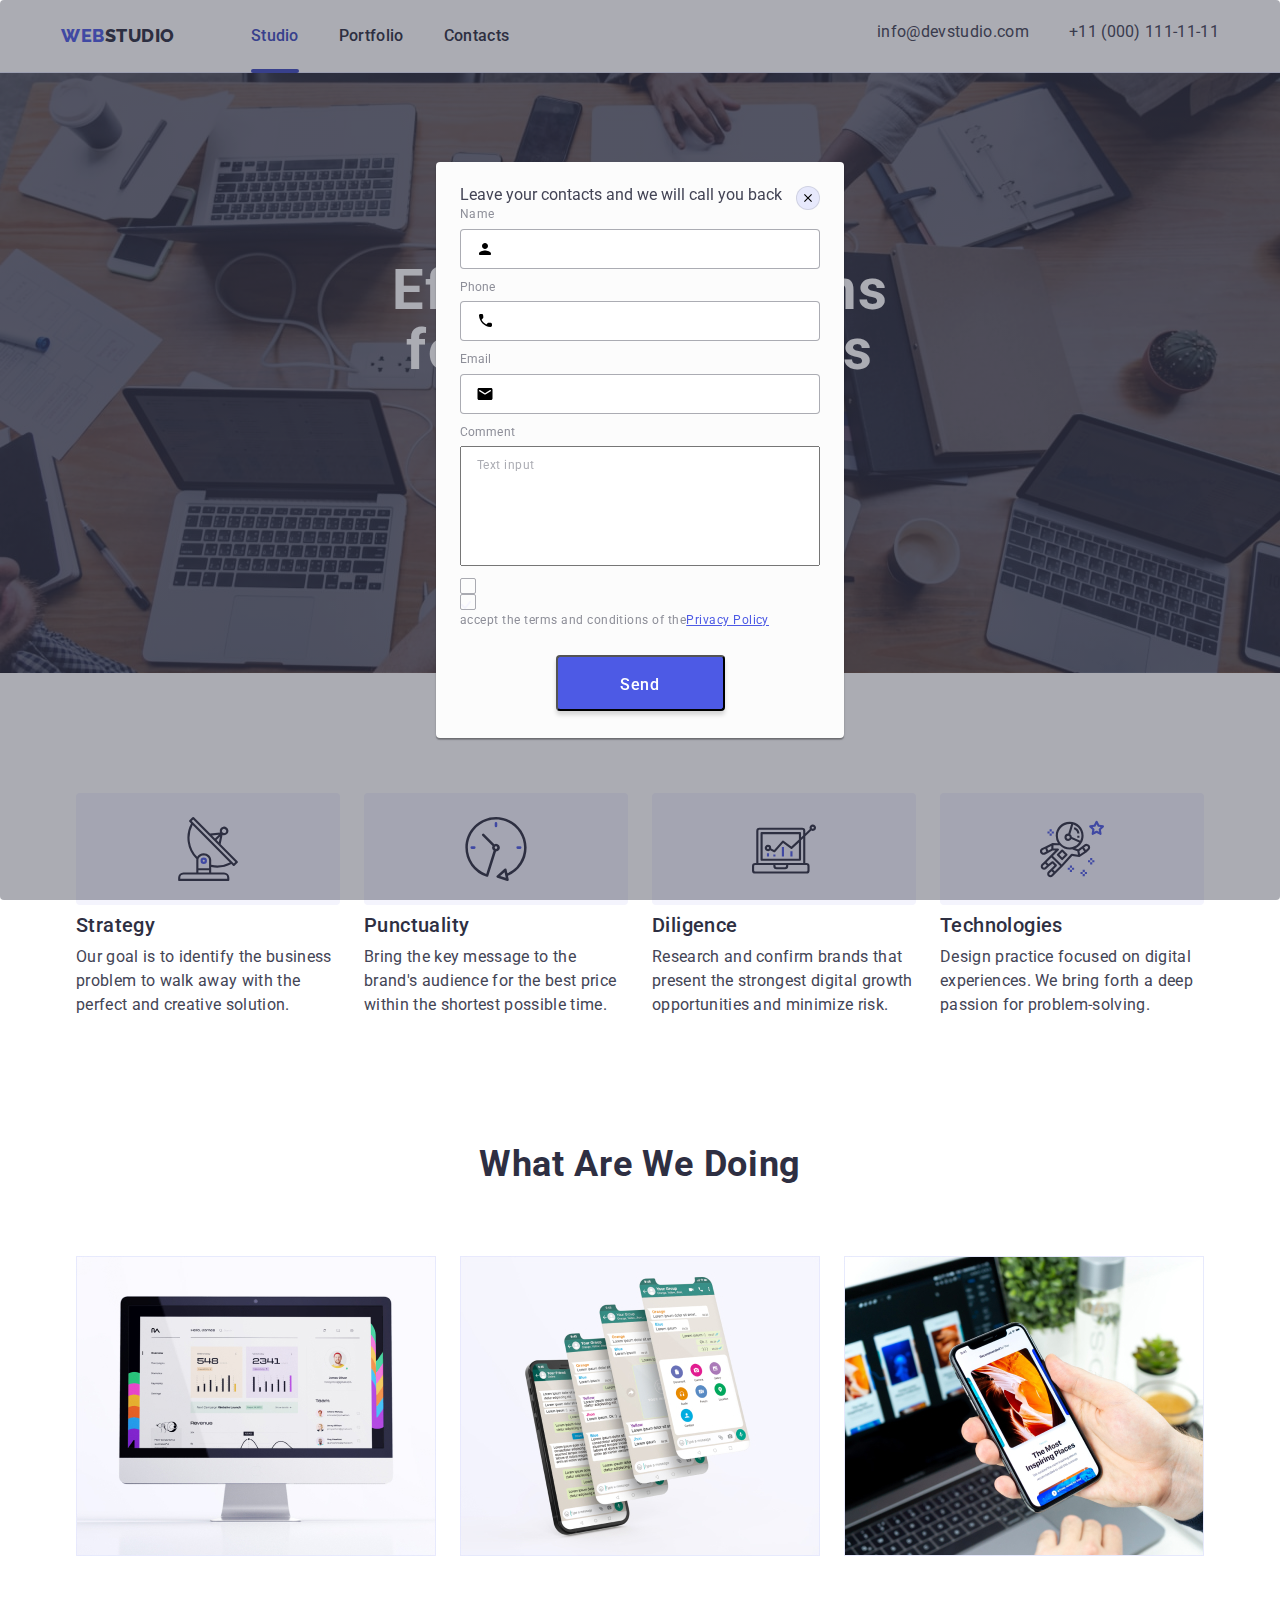
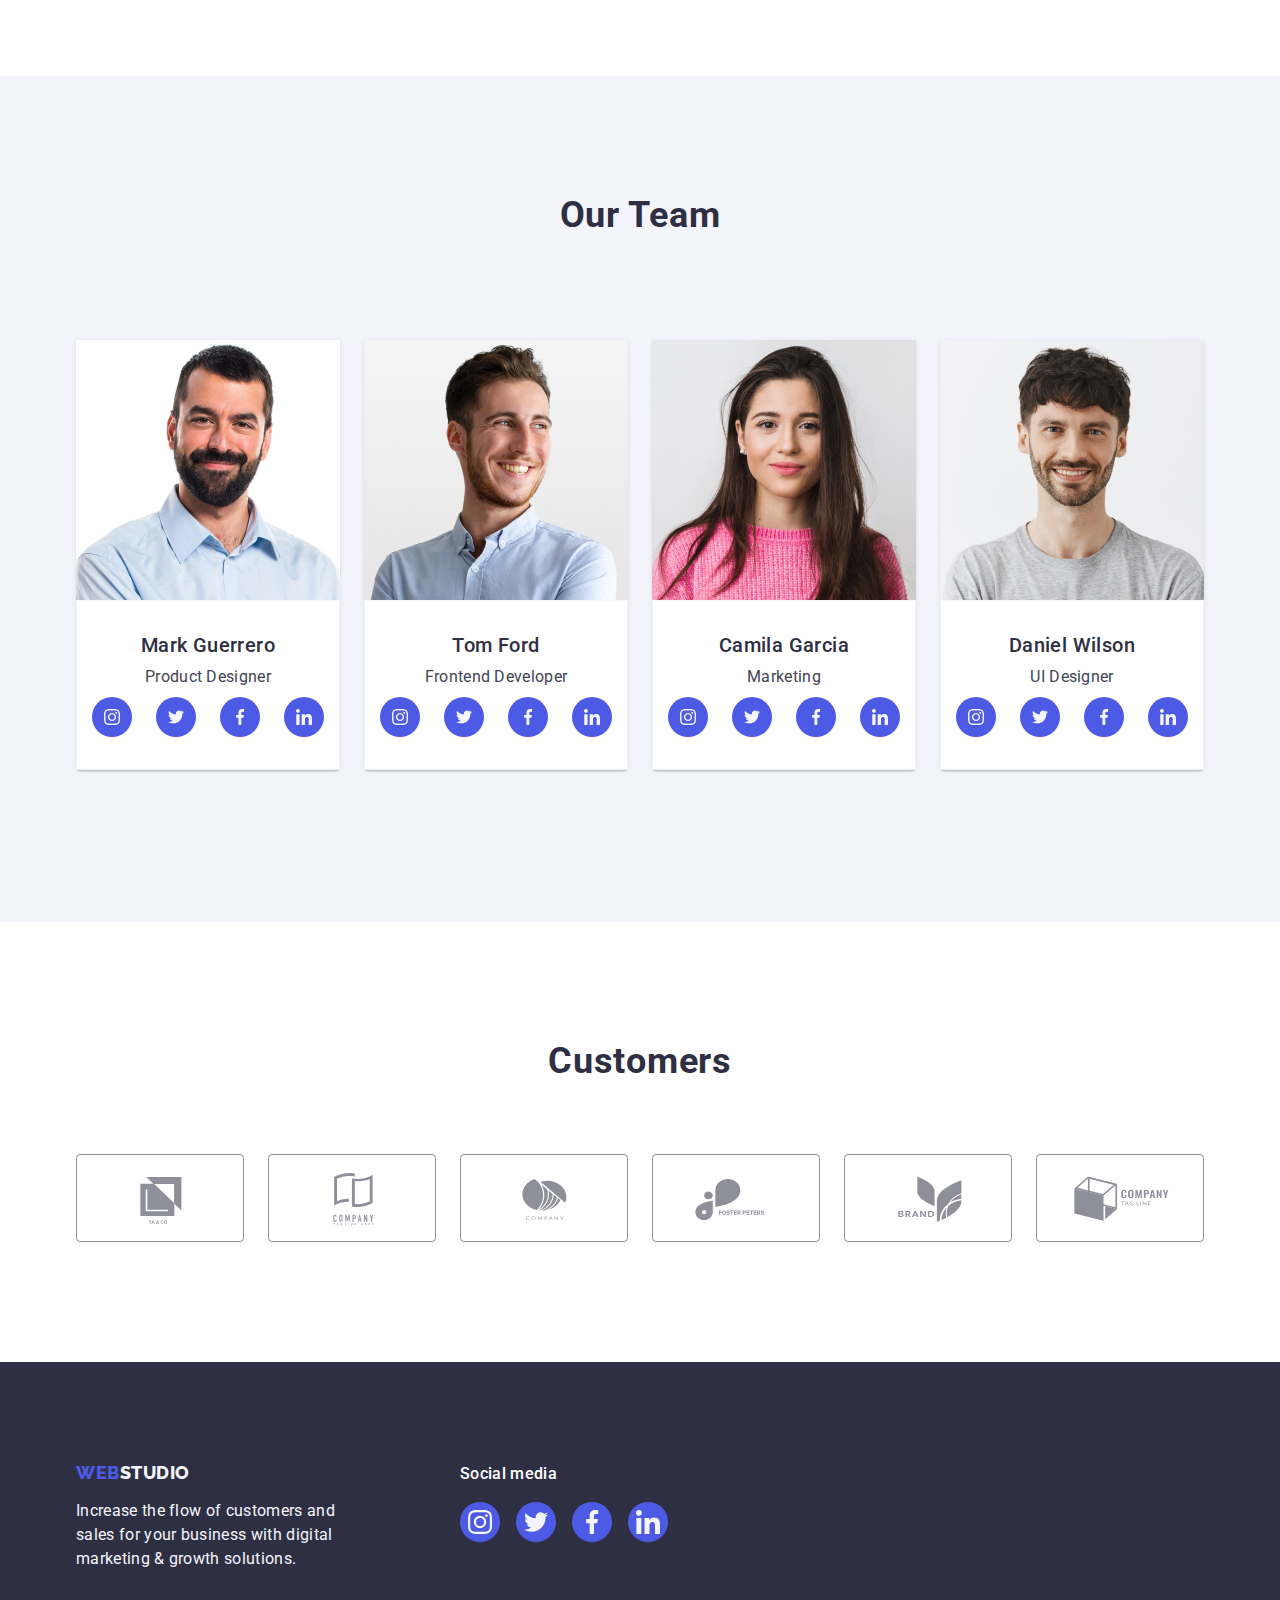
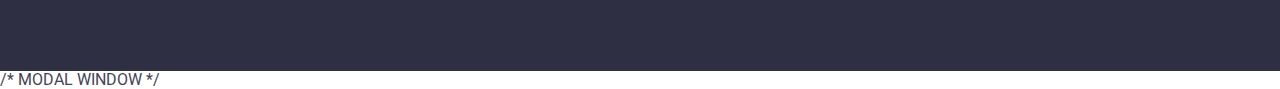
==== index.html @ 0b16edca "update" ====
<!DOCTYPE html>
<html lang="en">
  <head>
    <meta charset="UTF-8" />
    <meta name="viewport" content="width=device-width, initial-scale=1.0" />
    <title>Document</title>
    <link rel="preconnect" href="https://fonts.googleapis.com" />
    <link rel="preconnect" href="https://fonts.gstatic.com" crossorigin />
    <link
      href="https://fonts.googleapis.com/css2?family=Raleway:wght@800&family=Roboto:wght@400;500;700;900&display=swap"
      rel="stylesheet"
    />
    <link
      rel="stylesheet"
      href="https://cdn.jsdelivr.net/npm/modern-normalize@1.1.0/modern-normalize.min.css"
    />
    <link rel="stylesheet" href="./css/styles.css" />
  </head>
  <body>
    <!-- HEADER -->
    <header class="top-header">
      <div class="container page-header-container">
        <nav class="nav">
          <a class="logo-nav link" href="./index.html"
            >Web<span class="logo-dark">Studio</span></a
          >
          <ul class="menu list">
            <li class="menu-item">
              <a class="menu-link link current" href="./index.html">Studio</a>
            </li>
            <li class="menu-item">
              <a class="menu-link link" href="./portfolio.html">Portfolio</a>
            </li>
            <li class="menu-item">
              <a class="menu-link link" href="">Contacts</a>
            </li>
          </ul>
        </nav>
        <address class="contact">
          <ul class="address list">
            <li class="description-text address-item">
              <a class="address-item link" href="mailto:info@devstudio.com"
                >info@devstudio.com</a
              >
            </li>
            <li class="description-text contact-item">
              <a class="address-item link" href="tel:+110001111111"
                >+11 (000) 111-11-11</a
              >
            </li>
          </ul>
        </address>
      </div>
    </header>
    <main>
      <!-- HERO -->
      <section class="hero">
        <div class="container">
          <h1 class="hero-title">Effective Solutions for Your Business</h1>
          <button
            class="subtitle-description modal-btn"
            type="button"
            data-modal-open
            name="Order_Service"
          >
            Order Service
          </button>
        </div>
      </section>
      <!-- FEATURE -->
      <section class="features">
        <div class="container">
          <h2 class="features" hidden>Features</h2>
          <ul class="features-menu list">
            <li class="features-item">
              <div class="menu-icon">
                <svg class="features-icon" width="64" height="64">
                  <use href="./images/icons.svg#icon-Group"></use>
                </svg>
              </div>
              <h3 class="subtitle-description">Strategy</h3>
              <p class="description-text">
                Our goal is to identify the business problem to walk away with
                the perfect and creative solution.
              </p>
            </li>
            <li class="features-item">
              <div class="menu-icon">
                <svg class="features-icon" width="64" height="64">
                  <use href="./images/icons.svg#icon-clock-1"></use>
                </svg>
              </div>
              <h3 class="subtitle-description">Punctuality</h3>
              <p class="description-text">
                Bring the key message to the brand's audience for the best price
                within the shortest possible time.
              </p>
            </li>
            <li class="features-item">
              <div class="menu-icon">
                <svg class="features-icon" width="64" height="64">
                  <use href="./images/icons.svg#icon-diagram-1"></use>
                </svg>
              </div>
              <h3 class="subtitle-description">Diligence</h3>
              <p class="description-text">
                Research and confirm brands that present the strongest digital
                growth opportunities and minimize risk.
              </p>
            </li>
            <li class="features-item">
              <div class="menu-icon">
                <svg class="features-icon" width="64" height="64">
                  <use href="./images/icons.svg#icon-astronaut-1"></use>
                </svg>
              </div>
              <h3 class="subtitle-description">Technologies</h3>
              <p class="description-text">
                Design practice focused on digital experiences. We bring forth a
                deep passion for problem-solving.
              </p>
            </li>
          </ul>
        </div>
      </section>
      <!-- ABOUT -->
      <section class="section-about">
        <div class="container">
          <h2 class="about">What are we doing</h2>
          <ul class="menu-about list">
            <li class="list-about">
              <img
                src="./images/services/Rectangle71.jpg"
                width="360"
                alt="Work example"
              />
            </li>
            <li class="list-about">
              <img
                src="./images/services/Rectangle72.jpg"
                width="360"
                alt="Work example"
              />
            </li>
            <li class="list-about">
              <img
                src="./images/services/Rectangle73.jpg"
                width="360"
                alt="Work example"
              />
            </li>
          </ul>
        </div>
      </section>
      <!-- TEAM -->
      <section class="section-team">
        <div class="container">
          <h2 class="about">Our Team</h2>
          <ul class="team-list list">
            <li class="items">
              <img src="./images/team/img.jpg" alt="Team member" width="264" />
              <div class="team-items">
                <h3 class="subtitle-description">Mark Guerrero</h3>
                <p class="description-text">Product Designer</p>
                <ul class="social-list list">
                  <li class="social-list-item">
                    <a href="#" class="social-list-link"
                      ><svg class="social-list-icon" width="16" height="16">
                        <use
                          href="./images/icons.svg#icon-instagram-2"
                        ></use></svg
                    ></a>
                  </li>
                  <li class="social-list-item">
                    <a href="#" class="social-list-link"
                      ><svg class="social-list-icon" width="16" height="16">
                        <use
                          href="./images/icons.svg#icon-twitter-1"
                        ></use></svg
                    ></a>
                  </li>
                  <li class="social-list-item">
                    <a href="#" class="social-list-link"
                      ><svg class="social-list-icon" width="16" height="16">
                        <use
                          href="./images/icons.svg#icon-facebook-1"
                        ></use></svg
                    ></a>
                  </li>
                  <li class="social-list-item">
                    <a href="#" class="social-list-link"
                      ><svg class="social-list-icon" width="16" height="16">
                        <use
                          href="./images/icons.svg#icon-linkedin-1"
                        ></use></svg
                    ></a>
                  </li>
                </ul>
              </div>
            </li>
            <li class="items">
              <img src="./images/team/img1.jpg" alt="Team member" width="264" />
              <div class="team-items">
                <h3 class="subtitle-description">Tom Ford</h3>
                <p class="description-text">Frontend Developer</p>
                <ul class="social-list list">
                  <li class="social-list-item">
                    <a href="#" class="social-list-link"
                      ><svg class="social-list-icon" width="16" height="16">
                        <use
                          href="./images/icons.svg#icon-instagram-2"
                        ></use></svg
                    ></a>
                  </li>
                  <li class="social-list-item">
                    <a href="#" class="social-list-link"
                      ><svg class="social-list-icon" width="16" height="16">
                        <use
                          href="./images/icons.svg#icon-twitter-1"
                        ></use></svg
                    ></a>
                  </li>
                  <li class="social-list-item">
                    <a href="#" class="social-list-link"
                      ><svg class="social-list-icon" width="16" height="16">
                        <use
                          href="./images/icons.svg#icon-facebook-1"
                        ></use></svg
                    ></a>
                  </li>
                  <li class="social-list-item">
                    <a href="#" class="social-list-link"
                      ><svg class="social-list-icon" width="16" height="16">
                        <use
                          href="./images/icons.svg#icon-linkedin-1"
                        ></use></svg
                    ></a>
                  </li>
                </ul>
              </div>
            </li>
            <li class="items">
              <img src="./images/team/img2.jpg" alt="Team member" width="264" />
              <div class="team-items">
                <h3 class="subtitle-description">Camila Garcia</h3>
                <p class="description-text">Marketing</p>
                <ul class="social-list list">
                  <li class="social-list-item">
                    <a href="#" class="social-list-link"
                      ><svg class="social-list-icon" width="16" height="16">
                        <use
                          href="./images/icons.svg#icon-instagram-2"
                        ></use></svg
                    ></a>
                  </li>
                  <li class="social-list-item">
                    <a href="#" class="social-list-link"
                      ><svg class="social-list-icon" width="16" height="16">
                        <use
                          href="./images/icons.svg#icon-twitter-1"
                        ></use></svg
                    ></a>
                  </li>
                  <li class="social-list-item">
                    <a href="#" class="social-list-link"
                      ><svg class="social-list-icon" width="16" height="16">
                        <use
                          href="./images/icons.svg#icon-facebook-1"
                        ></use></svg
                    ></a>
                  </li>
                  <li class="social-list-item">
                    <a href="#" class="social-list-link"
                      ><svg class="social-list-icon" width="16" height="16">
                        <use
                          href="./images/icons.svg#icon-linkedin-1"
                        ></use></svg
                    ></a>
                  </li>
                </ul>
              </div>
            </li>
            <li class="items">
              <img src="./images/team/img3.jpg" alt="Team member" width="264" />
              <div class="team-items">
                <h3 class="subtitle-description">Daniel Wilson</h3>
                <p class="description-text">UI Designer</p>
                <ul class="social-list list">
                  <li class="social-list-item">
                    <a href="#" class="social-list-link"
                      ><svg class="social-list-icon" width="16" height="16">
                        <use
                          href="./images/icons.svg#icon-instagram-2"
                        ></use></svg
                    ></a>
                  </li>
                  <li class="social-list-item">
                    <a href="#" class="social-list-link"
                      ><svg class="social-list-icon" width="16" height="16">
                        <use
                          href="./images/icons.svg#icon-twitter-1"
                        ></use></svg
                    ></a>
                  </li>
                  <li class="social-list-item">
                    <a href="#" class="social-list-link"
                      ><svg class="social-list-icon" width="16" height="16">
                        <use
                          href="./images/icons.svg#icon-facebook-1"
                        ></use></svg
                    ></a>
                  </li>
                  <li class="social-list-item">
                    <a href="#" class="social-list-link"
                      ><svg class="social-list-icon" width="16" height="16">
                        <use
                          href="./images/icons.svg#icon-linkedin-1"
                        ></use></svg
                    ></a>
                  </li>
                </ul>
              </div>
            </li>
          </ul>
        </div>
      </section>
      <!-- CUSTOMERS -->
      <section class="customers">
        <div class="container container-customers">
          <h2 class="about">Customers</h2>
          <ul class="costomers-list list">
            <li class="costomer-item">
              <a href="#" class="customer-link"
                ><svg class="costomer-icon" width="104" height="56">
                  <use href="./images/icons.svg#icon-Logo"></use></svg
              ></a>
            </li>
            <li class="costomer-item">
              <a href="#" class="customer-link"
                ><svg class="costomer-icon" width="104" height="56">
                  <use href="./images/icons.svg#icon-Logo-1"></use></svg
              ></a>
            </li>
            <li class="costomer-item">
              <a href="#" class="customer-link"
                ><svg class="costomer-icon" width="104" height="56">
                  <use href="./images/icons.svg#icon-Logo-2"></use></svg
              ></a>
            </li>
            <li class="costomer-item">
              <a href="#" class="customer-link"
                ><svg class="costomer-icon" width="104" height="56">
                  <use href="./images/icons.svg#icon-Logo-3"></use></svg
              ></a>
            </li>
            <li class="costomer-item">
              <a href="#" class="customer-link"
                ><svg class="costomer-icon" width="104" height="56">
                  <use href="./images/icons.svg#icon-Logo-4"></use></svg
              ></a>
            </li>
            <li class="costomer-item">
              <a href="#" class="customer-link"
                ><svg class="costomer-icon" width="104" height="56">
                  <use href="./images/icons.svg#icon-Logo-5"></use></svg
              ></a>
            </li>
          </ul>
        </div>
      </section>
    </main>
    <!-- FOOTER -->
    <footer class="main-footer">
      <div class="container page-footer">
        <div class="page-footer-logo">
          <a class="logo-footer link" href="./index.html"
            >Web<span class="logo-light">Studio</span></a
          >
          <p class="footer-text">
            Increase the flow of customers and sales for your business with
            digital marketing & growth solutions.
          </p>
        </div>
        <div class="page-social-offers">
          <p class="footer-social-text">Social media</p>
          <ul class="social-footer-list list">
            <li class="social-list-item">
              <a href="#" class="social-footer-link"
                ><svg class="social-list-icon" width="24" height="24">
                  <use href="./images/icons.svg#icon-instagram-2"></use></svg
              ></a>
            </li>
            <li class="social-list-item">
              <a href="#" class="social-footer-link"
                ><svg class="social-list-icon" width="24" height="24">
                  <use href="./images/icons.svg#icon-twitter-1"></use></svg
              ></a>
            </li>
            <li class="social-list-item">
              <a href="#" class="social-footer-link"
                ><svg class="social-list-icon" width="24" height="24">
                  <use href="./images/icons.svg#icon-facebook-1"></use></svg
              ></a>
            </li>
            <li class="social-list-item">
              <a href="#" class="social-footer-link"
                ><svg class="social-list-icon" width="24" height="24">
                  <use href="./images/icons.svg#icon-linkedin-1"></use></svg
              ></a>
            </li>
          </ul>
        </div>
      </div>
    </footer>
    /* MODAL WINDOW */
    <div class="backdrop" data-modal>
      <div class="modal">
        <button type="button" class="modal-close-btn" data-modal-close>
          <svg class="icon-close-modelsvg" width="8" height="8">
            <use href="./images/icons.svg#icon-close-modelsvg"></use>
          </svg>
        </button>
        <!-- MODAL-FORM -->
        <p class="modal-form-text">
          Leave your contacts and we will call you back
        </p>
        <form class="modal-form">
          <label class="modal-form-field">
            <span class="modal-form-input-desc">Name</span>
            <span class="modal-form-input-wrapper"
              ><input
                type="text"
                name="user_name"
                class="modal-form-input"
                required
                pattern="[a-zA-Za]+"
                minlength="2" />
              <svg class="modal-form-input-icon" width="18" height="24">
                <use href="./images/icons.svg#icon-person"></use></svg
            ></span>
          </label>
          <label class="modal-form-field">
            <span class="modal-form-input-desc size">Phone</span>
            <span class="modal-form-input-wrapper"
              ><input
                type="tel"
                name="user_phone"
                class="modal-form-input"
                required
                pattern="[0-9]{3}-[0-9]{3}-[0-9]{2}-[0-9]{2}"
                title="xxx-xxx-xx-xx" />
              <svg class="modal-form-input-icon" width="18" height="24">
                <use href="./images/icons.svg#icon-phone"></use></svg
            ></span>
          </label>
          <label class="modal-form-field">
            <span class="modal-form-input-desc size">Email</span>
            <span class="modal-form-input-wrapper"
              ><input
                type="email"
                name="user_email"
                class="modal-form-input"
                required />
              <svg class="modal-form-input-icon" width="18" height="24">
                <use href="./images/icons.svg#icon-email"></use></svg
            ></span>
          </label>
          <label class="modal-form-field">
            <span class="modal-form-input-desc size">Comment</span>
            <textarea
              name="user_message"
              class="modal-form-message"
              placeholder="Text input"
            ></textarea>
          </label>
          <label for="user_policy" class="modal-form-check-desc"></label>
            <input
              id="user_policy"
              type="checkbox"
              name="user_policy"
              class="modal-form-check visually-hidden"
            />
            <span class="modal-form-fake-checkbox"
              ><svg class="modal-form-fake-icon" width="10" height="8">
                <use href="./images/icons.svg#icon-Vector"></use>
              </svg></span>
              <span class="modal-form-btn">accept the terms and conditions of the<a href="" class="modal-form-btn-link"
                >Privacy Policy</a
              ></span
            ></label
          >
          <button type="submit" class="modal-form-submit">Send</button>
        </form>
      </div>
    </div>
    <script src="./js/modal.js"></script>
  </body>
</html>
---- css/styles.css ----
:root {
  --color-iris: #4d5ae5;
  --color-ocean: #404bbf;
  --color-navy-blue: #2e2f42;
  --color-green: #31d0aa;
  --color-slate: #434455;
  --color-light-slate: #8e8f99;
  --color-cornflower: #e7e9fc;
  --color-cloud: #f4f4fd;
  --color-navy-blue-modal: #2e2f42;
  --color-grey: #2e2f42;
  --color-white: #ffffff;
  --color-dairy: #fcfcfc;
  --color-light-grey: #afb1b8;
  --transition-duration-and-func: 250ms cubic-bezier(0.4, 0, 0.2, 1);
}

h1,
h2,
h3,
p {
  margin-top: 0;
  margin-bottom: 0;
}
ul {
  margin-top: 0;
  margin-bottom: 0;
  padding-left: 0;
}
img {
  display: block;
}

button {
  cursor: pointer;
}

.list {
  list-style: none;
}
.link {
  text-decoration: none;
}

/* BODY */
body {
  font-family: "Roboto", sans-serif;
  font-weight: 400;
  color: var(--color-slate);
  background-color: var(--color-white);
}

.container {
  width: 1158px;
  padding: 0 15px;
  margin-left: auto;
  margin-right: auto;
}

/* COMPONENT */
.subtitle-description {
  margin-bottom: 8px;
  font-weight: 500;
  font-size: 20px;
  line-height: 1.2;
  letter-spacing: 0.02em;
  color: var(--color-grey);
}
.description-text {
  text-decoration: none;
  font-size: 16px;
  line-height: 1.5;
  letter-spacing: 0.02em;
  color: var(--color-slate);
  margin-bottom: 8px;
}

/* HEADER */
.top-header {
  border-bottom: 1px solid var(--color-cornflower);
  box-shadow: 0px 2px 1px rgba(46, 47, 66, 0.08),
    0px 1px 1px rgba(46, 47, 66, 0.16), 0px 1px 6px rgba(46, 47, 66, 0.08);
}

.page-header-container {
  display: flex;
  align-items: center;
  padding: 0;
}
.nav {
  display: flex;
  align-items: center;
}

.logo-nav {
  font-family: "Raleway", sans-serif;
  font-weight: 800;
  font-size: 18px;
  line-height: 1.17;
  letter-spacing: 0.03em;
  text-transform: uppercase;
  color: var(--color-iris);
  margin-right: 76px;
}
.logo-dark {
  color: var(--color-navy-blue);
}
.logo-light {
  color: var(--color-cloud);
}
.menu {
  display: flex;
  gap: 40px;
}

.menu-link.link {
  position: relative;
  display: block;
  padding-top: 24px;
  padding-bottom: 24px;
  font-weight: 500;
  font-size: 16px;
  line-height: 1.5;
  letter-spacing: 0.02em;
  color: var(--color-navy-blue);
  transition: color var(--transition-duration-and-func);
}

.menu-link.link:hover,
.menu-link.link:focus,
.menu-link.link:active {
  color: var(--color-ocean);
}

.menu-link.link::after {
  content: "";
  position: absolute;
  bottom: -1px;
  left: 0;
  display: block;
  width: 100%;
  height: 4px;
  border-radius: 2px;
}

.menu-link.link.current {
  color: var(--color-ocean);
}

.menu-link.link.current::after,
.menu-link.link:hover::after,
.menu-link.link:focus::after {
  background-color: var(--color-ocean);
  transition: background-color var(--transition-duration-and-func);
}

.contact {
  display: block;
  font-style: normal;
  margin-left: auto;
}

.address {
  display: flex;
  align-items: center;
  gap: 40px;
}
.address-item.link {
  color: var(--color-slate);
  transition: color var(--transition-duration-and-func);
}

.address-item.link:hover,
.address-item.link:focus,
.address-item.link:active {
  color: var(--color-ocean);
}

/* HERO */
.hero {
  max-width: 1440px;
  margin-left: auto;
  margin-right: auto;
  padding-top: 188px;
  padding-bottom: 188px;
  background-position: center;
  background-size: cover;
  background-repeat: no-repeat;
  background-color: var(--color-navy-blue);
  background-image: linear-gradient(
      rgba(46, 47, 66, 0.7),
      rgba(46, 47, 66, 0.7)
    ),
    url(../images/people-office.jpg);
}
.hero-title {
  max-width: 496px;
  margin-bottom: 48px;
  margin-left: auto;
  margin-right: auto;
  font-weight: 700;
  font-size: 56px;
  line-height: 1.07;
  letter-spacing: 0.02em;
  text-align: center;
  color: var(--color-white);
}

.modal-btn {
  display: block;
  min-width: 169px;
  height: 56px;
  border: none;
  padding-top: 15px;
  padding-bottom: 15px;
  padding-right: 31px;
  padding-left: 31px;
  border-radius: 4px;
  text-align: center;
  cursor: pointer;
  font-family: inherit;
  background-color: var(--color-iris);
  font-weight: 500;
  font-size: 16px;
  line-height: 1.5;
  letter-spacing: 0.04em;
  color: var(--color-white);
  margin: 0 auto;
  transition: background-color var(--transition-duration-and-func);
}

.modal-btn:hover,
.modal-btn:focus {
  background-color: var(--color-ocean);
}
.features {
  padding-top: 120px;
  padding-bottom: 120px;
}
.features-menu {
  display: flex;
  justify-content: center;
  gap: 24px;
}
.features-item {
  width: calc((100% - 72px) / 4);
}

.menu-icon {
  display: flex;
  justify-content: center;
  align-items: center;
  height: 112px;
  border-radius: 4px;
  margin-bottom: 8px;
  background-color: var(--color-cloud);
}

.section-about {
  padding-bottom: 120px;
}
.about {
  margin-bottom: 72px;
  font-weight: 700;
  font-size: 36px;
  line-height: 1.1;
  text-align: center;
  letter-spacing: 0.02em;
  text-transform: capitalize;
  color: var(--color-grey);
}
.menu-about {
  display: flex;
  gap: 24px;
}

.list-about {
  width: calc((100% - 48px) / 3);
}
/* TEAM */
.section-team {
  padding: 120px 0;
  gap: 24px;
  background-color: var(--color-cloud);
}
.team-items {
  border-top: none;
  border: 1px solid var(--color-cloud);
  background-color: var(--color-white);
  padding: 32px 0;
  text-align: center;
}
.items {
  width: calc((100% - 72px) / 4);
  box-shadow: 0px 1px 6px rgba(46, 47, 66, 0.08),
    0px 1px 1px rgba(46, 47, 66, 0.16), 0px 2px 1px rgba(46, 47, 66, 0.08);
  border-radius: 0px 0px 4px 4px;
}
.team-list {
  margin: 0;
  padding: 32px 0;
  list-style: none;
  display: flex;
  flex-wrap: wrap;
  gap: 24px;
}
.social-list-link {
  display: flex;
  justify-content: center;
  align-items: center;
  width: 40px;
  height: 40px;
  border-radius: 50%;
  background-color: var(--color-iris);
  transition: background-color var(--transition-duration-and-func);
}
.social-list {
  display: flex;
  justify-content: center;
  gap: 24px;
}
.social-list-icon {
  fill: var(--color-cloud);
}
.social-list-icon {
  transition: fill var(--transition-duration-and-func);
}

.social-list-link:hover,
.social-list-link:focus {
  background-color: var(--color-ocean);
}
/* CUSTOMERS */

.customer-link {
  display: flex;
  justify-content: center;
  align-items: center;
  width: 100%;
  height: 100%;
  border: 1px solid var(--color-light-slate);
  border-radius: 4px;
  color: var(--color-light-slate);
  transition: color var(--transition-duration-and-func),
    border-color var(--transition-duration-and-func);
}

.customer-link:hover,
.customer-link:focus {
  border-color: var(--color-ocean);
  color: var(--color-ocean);
}

.costomers-list {
  display: flex;
  gap: 24px;
}
.costomer-item {
  width: calc((100% - 120px) / 6);
  height: 88px;
}
.costomer-icon {
  fill: currentColor;
}

.customers {
  padding: 120px 0;
}

/* Footer*/
.logo-footer {
  display: inline-block;
  margin-bottom: 16px;
  font-family: "Raleway", sans-serif;
  font-weight: 800;
  font-size: 18px;
  line-height: 1.17;
  letter-spacing: 0.03em;
  text-transform: uppercase;
  color: var(--color-iris);
}

.footer-text {
  max-width: 264px;
  font-size: 16px;
  line-height: 1.5;
  letter-spacing: 0.02em;
  color: var(--color-cloud);
}
.main-footer {
  padding-top: 100px;
  padding-bottom: 100px;
  background-color: var(--color-navy-blue);
}

.page-footer {
  display: flex;
  align-items: baseline;
  gap: 120px;
}

.footer-social-text {
  font-weight: 500;
  font-size: 16px;
  line-height: 1.5;
  letter-spacing: 0.02em;
  color: var(--color-white);
  margin-bottom: 16px;
}
.social-footer-link {
  display: flex;
  justify-content: center;
  align-items: center;
  width: 40px;
  height: 40px;
  border-radius: 50%;
  background-color: var(--color-iris);
  transition: background-color var(--transition-duration-and-func);
}
.social-footer-list {
  display: flex;
  justify-content: center;
  gap: 16px;
}
.social-footer-link:hover,
.social-footer-link:focus {
  background-color: var(--color-green);
}

/* MODAL WINDOW */

.backdrop {
  position: fixed;
  z-index: 100;
  top: 0;
  left: 0;
  width: 100%;
  height: 100%;
  background-color: rgba(46, 47, 66, 0.4);
  border-radius: 4px;
  transition: opacity var(--transition-duration-and-func),
    visibility var(--transition-duration-and-func);
}

.backdrop.is-hidden {
  opacity: 0;
  visibility: hidden;
  pointer-events: none;
}

.modal {
  position: absolute;
  top: 50%;
  left: 50%;
  transform: translate(-50%, -50%) scale(1);
  transition: transform var(--transition-duration-and-func);
  width: 408px;
  height: 576px;
  background-color: var(--color-dairy);
  border-radius: 4px;
  box-shadow: 0px 1px 1px rgba(0, 0, 0, 0.14), 0px 1px 3px rgba(0, 0, 0, 0.12),
    0px 2px 1px rgba(0, 0, 0, 0.2);
  padding: 24px;
}

.modal-close-btn {
  position: absolute;
  top: 24px;
  right: 24px;
  display: flex;
  justify-content: center;
  align-items: center;
  width: 24px;
  height: 24px;
  border-radius: 50%;
  border: none;
  background-color: var(--color-cornflower);
  border: 1px solid rgba(0, 0, 0, 0.1);
  padding: 0;
  transition: background-color var(--transition-duration-and-func);
}

.modal-close-btn:hover,
.modal-close-btn:focus {
  background-color: var(--color-ocean);
}

.modal-close-btn:hover .icon-close-modelsvg,
.modal-close-btn:focus .icon-close-modelsvg {
  fill: var(--color-white);
}
.icon-close-modelsvg {
  transition: fill var(--transition-duration-and-func);
}

/* MODAL-FORM */
.modal-form {
  display: flex;
  flex-direction: column;
}
.modal-form-field {
  margin-bottom: 8px;
}

.modal-form-input-desc {
  display: block;
  font-size: 12px;
  line-height: 1.7;
  letter-spacing: 0.04em;
  margin-bottom: 4px;
  color: var(--color-light-slate);
}
.modal-form-input-desc.size {
  display: block;
  font-size: 12px;
  line-height: 1.7;
  letter-spacing: 0.01em;
  margin-bottom: 4px;
  color: var(--color-light-slate);
}

.modal-form-input {
  width: 100%;
  height: 40px;
  border: 1px solid rgba(46, 47, 66, 0.4);
  border-radius: 4px;
  padding-left: 38px;
  color: var(--color-navy-blue-modal);
  transition: border-color var(--transition-duration-and-func);
}

.modal-form-input:focus {
  outline: none;
  border-color: var(--color-iris);
}

.modal-form-input-wrapper {
  display: block;
  position: relative;
}

.modal-form-input-icon {
  position: absolute;
  top: 50%;
  left: 16px;
  transform: translate(0, -50%);
  display: block;
  width: 18px;
  height: 24px;
  color: var(--color-navy-blue-modal);
  transition: fill var(--transition-duration-and-func);
}

.modal-form-input:focus + .modal-form-input-icon {
  fill: var(--color-iris);
}

.modal-form-message {
  width: 100%;
  height: 120px;
  padding-top: 8px;
  padding-bottom: 8px;
  padding-left: 16px;
  padding-right: 16px;
  resize: none;
  transition: border-color var(--transition-duration-and-func);
}
.modal-form-message::placeholder {
  font-size: 12px;
  line-height: 1.7;
  letter-spacing: 0.04em;
  color: rgba(46, 47, 66, 0.4);
}

.modal-form-message:focus {
  outline: none;
  border-color: var(--color-iris);
}

.modal-form-check-desc::before {
  display: block;
  width: 16px;
  height: 16px;
  border: 1px solid rgba(46, 47, 66, 0.4);
  border-radius: 2px;
  cursor: pointer;
  content: "";
}
.modal-form-check:checked {
  background-color: var(--color-iris);
  border: 1px solid var(--color-iris);
  border-radius: 2px;
}

.modal-form-fake-checkbox {
  width: 16px;
  height: 16px;
  border: 1px solid rgba(46, 47, 66, 0.4);
  border-radius: 2px;
}

.modal-form-btn {
  font-size: 12px;
  line-height: 1.7;
  letter-spacing: 0.04em;
  margin-bottom: 24px;
  color: var(--color-light-slate);
}

.modal-form-btn-link {
  font-size: 12px;
  line-height: 1.3;
  letter-spacing: 0.04em;
  margin-bottom: 24px;
  text-decoration-line: underline;
  color: var(--color-iris);
}

.modal-form-submit {
  display: block;
  padding: 16px 32px;
  gap: 10px;
  width: 169px;
  height: 56px;
  left: 635px;
  top: 584px;
  margin: 0 auto;
  background-color: var(--color-iris);
  font-weight: 500;
  font-size: 16px;
  line-height: 1.5;
  letter-spacing: 0.04em;
  color: var(--color-white);
  box-shadow: 0px 4px 4px rgba(0, 0, 0, 0.15);
  border-radius: 4px;
}

/* PORTFOLIO */ /* SECTION */
.visually-hidden {
  position: absolute;
  width: 1px;
  height: 1px;
  margin: -1px;
  border: 0;
  padding: 0;
  white-space: nowrap;
  clip-path: inset(100%);
  clip: rect(0 0 0 0);
  overflow: hidden;
}

.btn-list {
  display: flex;
  justify-content: center;
  flex-direction: row;
  align-items: flex-start;
  gap: 24px;
  margin-bottom: 72px;
}

.btn {
  font-family: "Roboto", sans-serif;
  font-weight: 500;
  font-size: 16px;
  line-height: 1.5;
  letter-spacing: 0.04em;
  color: var(--color-iris);
  border: 1px solid var(--color-cornflower);
  border-radius: 4px;
  background-color: var(--color-cloud);
  transition: color var(--transition-duration-and-func),
    background-color var(--transition-duration-and-func),
    border var(--transition-duration-and-func),
    box-shadow var(--transition-duration-and-func);
  padding: 12px 24px;
}

.btn:hover,
.btn:focus {
  color: var(--color-white);
  background-color: var(--color-ocean);
  border: 1px solid transparent;
  box-shadow: 0px 3px 1px rgba(0, 0, 0, 0.1), 0px 2px 1px rgba(0, 0, 0, 0.08),
    0px 2px 2px rgba(0, 0, 0, 0.12);
}
.portfolio-list {
  display: flex;
  flex-wrap: wrap;
  column-gap: 24px;
  row-gap: 48px;
}
.portfolio-link {
  display: block;
}
.portfolio-item {
  width: calc((100% - 48px) / 3);
}
.portfolio-link:hover,
.portfolio-link:focus {
  box-shadow: 0px 1px 6px rgba(46, 47, 66, 0.08),
    0px 1px 1px rgba(46, 47, 66, 0.16), 0px 2px 1px rgba(46, 47, 66, 0.08);
}

.section-portfolio {
  padding-top: 96px;
  padding-bottom: 120px;
}
.portfolio-text {
  border: 1px solid var(--color-cornflower);
  border-top: none;
  background-color: var(--color-white);
  padding: 32px 16px;
}
.portfolio-list {
  display: flex;
  flex-wrap: wrap;
  column-gap: 24px;
  row-gap: 48px;
}

.portfolio-list-img {
  position: relative;
  overflow: hidden;
}

.overlay {
  position: absolute;
  left: 0;
  top: 0;
  width: 100%;
  height: 100%;
  overflow: auto;
  transform: translate(0, 101%);
  transition: transform var(--transition-duration-and-func);
  color: var(--color-cloud);
  padding: 40px 32px;
  background-color: var(--color-iris);
}
.portfolio-item:hover .overlay,
.portfolio-item:focus .overlay {
  transform: translate(0, 0);
}
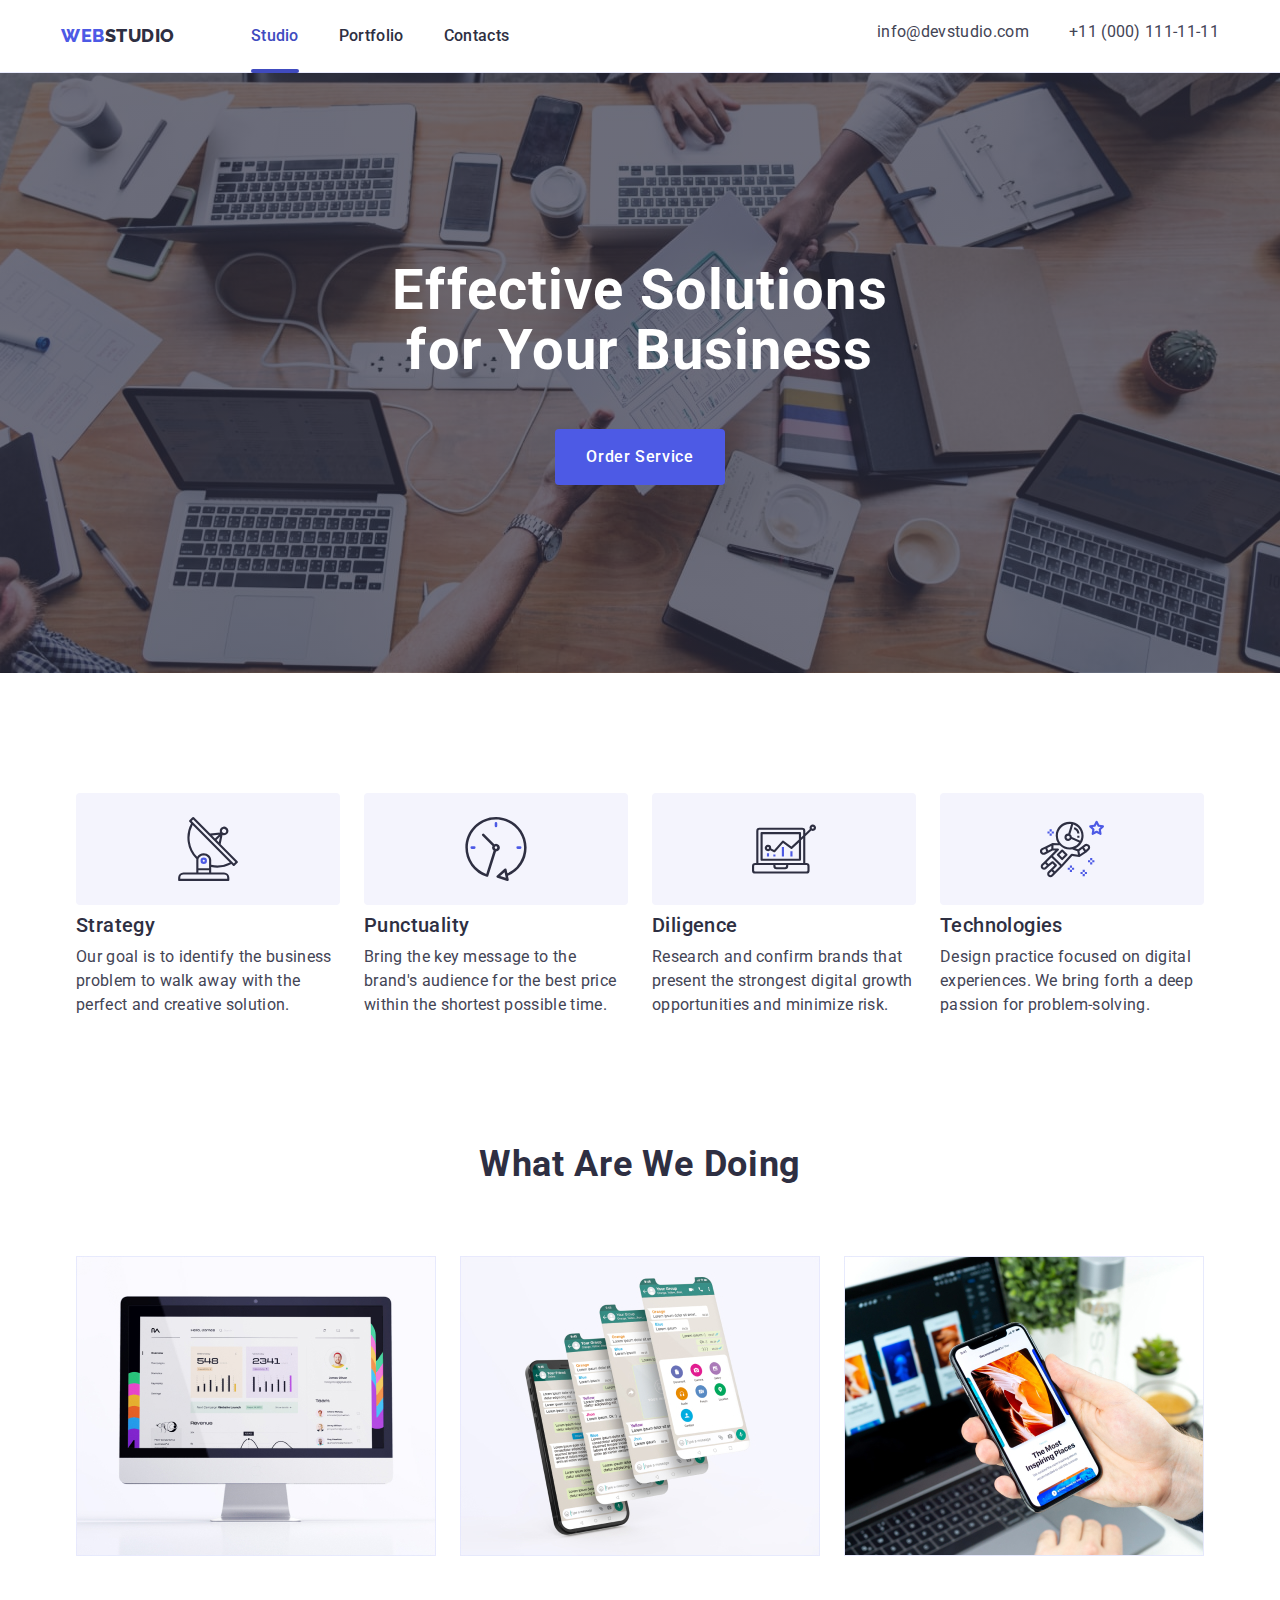
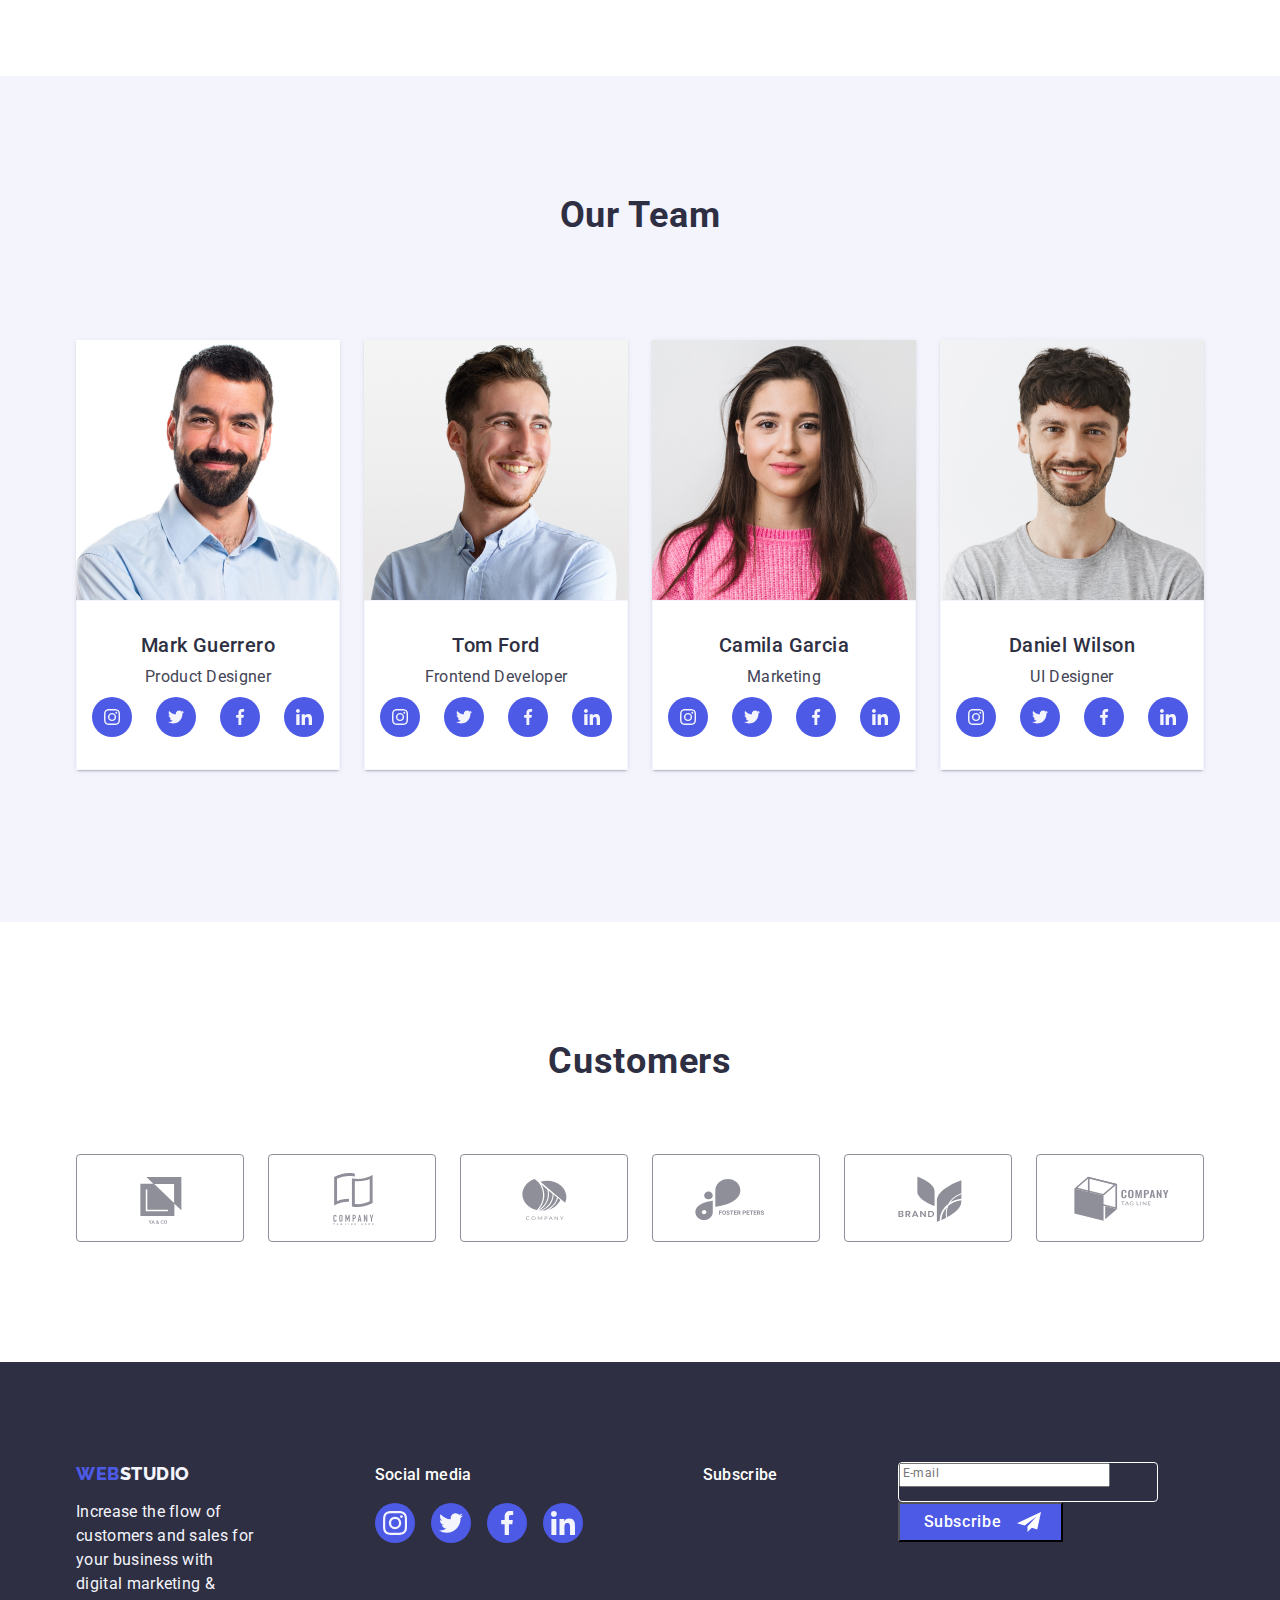
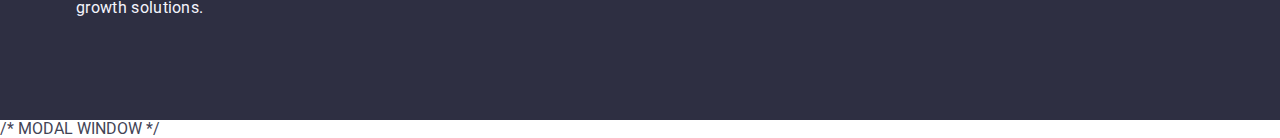
==== commit 5f6faa1c: "update" ====
--- a/index.html
+++ b/index.html
@@ -410,10 +410,27 @@
             </li>
           </ul>
         </div>
+        <p class="modal-footer-text">Subscribe</p>
+        <form class="modal-form-footer">
+          <label class="modal-form-field-footer">
+            <input
+              type="email"
+              name="user_email"
+              class="modal-form-input-footer"
+              placeholder="E-mail"
+              required
+            />
+          </label>
+          <button type="submit" class="modal-form-submit-footer">
+            Subscribe<svg class="modal-form-footer-icon" width="24" height="24">
+              <use href="./images/icons.svg#icon-Frame"></use>
+            </svg>
+          </button>
+        </form>
       </div>
     </footer>
     /* MODAL WINDOW */
-    <div class="backdrop" data-modal>
+    <div class="backdrop is-hidden" data-modal>
       <div class="modal">
         <button type="button" class="modal-close-btn" data-modal-close>
           <svg class="icon-close-modelsvg" width="8" height="8">
@@ -473,7 +490,7 @@
               placeholder="Text input"
             ></textarea>
           </label>
-          <label for="user_policy" class="modal-form-check-desc"></label>
+          <label for="user_policy" class="modal-form-check-desc">
             <input
               id="user_policy"
               type="checkbox"
@@ -482,9 +499,12 @@
             />
             <span class="modal-form-fake-checkbox"
               ><svg class="modal-form-fake-icon" width="10" height="8">
-                <use href="./images/icons.svg#icon-Vector"></use>
-              </svg></span>
-              <span class="modal-form-btn">accept the terms and conditions of the<a href="" class="modal-form-btn-link"
+                <use href="./images/icons.svg#icon-Vector"></use></svg
+            ></span>
+            <span class="modal-form-btn"
+              >I accept the terms and conditions of the&nbsp;<a
+                href=""
+                class="modal-form-btn-link"
                 >Privacy Policy</a
               ></span
             ></label
--- a/css/styles.css
+++ b/css/styles.css
@@ -427,6 +427,63 @@
   background-color: var(--color-green);
 }
 
+.modal-footer-text {
+  font-weight: 500;
+  font-size: 16px;
+  line-height: 1.5;
+  letter-spacing: 0.02em;
+  color: var(--color-white);
+}
+
+.modal-form-footer {
+  width: 453px;
+  height: 80px;
+}
+
+.modal-form-field-footer {
+  display: block;
+  width: 260px;
+  height: 40px;
+  border: 1px solid var(--color-white);
+  border-radius: 4px;
+}
+
+.modal-form-input-footer::placeholder {
+  position: absolute;
+  font-size: 12px;
+  line-height: 2;
+  letter-spacing: 0.04em;
+  width: 36px;
+  height: 24px;
+  display: flex;
+  align-items: center;
+  background-color: transparent;
+}
+
+.modal-form-submit-footer {
+  display: flex;
+  width: 165px;
+  height: 40px;
+  font-weight: 500;
+  font-size: 16px;
+  line-height: 1.5;
+  align-items: center;
+  text-align: center;
+  letter-spacing: 0.04em;
+  padding-top: 8px;
+  padding-bottom: 8px;
+  padding-right: 0;
+  padding-left: 24px;
+  background-color: var(--color-iris);
+  color: var(--color-white);
+}
+.modal-form-footer-icon {
+  fill: var(--color-white);
+  width: 24px;
+  height: 24px;
+  margin-left: 16px;
+}
+
 /* MODAL WINDOW */
 
 .backdrop {
@@ -494,10 +551,23 @@
 }
 
 /* MODAL-FORM */
+.modal-form-text {
+  font-weight: 500;
+  font-size: 16px;
+  line-height: 1.5;
+  text-align: center;
+  letter-spacing: 0.02em;
+  margin-bottom: 16px;
+  margin-left: auto;
+  margin-right: auto;
+  color: var(--color-navy-blue-modal);
+}
+
 .modal-form {
   display: flex;
   flex-direction: column;
 }
+
 .modal-form-field {
   margin-bottom: 8px;
 }
@@ -556,6 +626,7 @@
 }
 
 .modal-form-message {
+  display: block;
   width: 100%;
   height: 120px;
   padding-top: 8px;
@@ -576,27 +647,32 @@
   outline: none;
   border-color: var(--color-iris);
 }
-
-.modal-form-check-desc::before {
-  display: block;
+.modal-form-check-desc {
+  display: flex;
+}
+
+.modal-form-fake-checkbox {
+  display: flex;
   width: 16px;
   height: 16px;
+  margin-right: 8px;
   border: 1px solid rgba(46, 47, 66, 0.4);
   border-radius: 2px;
+  content: "";
+}
+
+.modal-form-check:checked + .modal-form-fake-checkbox {
+  display: flex;
+  width: 16px;
+  height: 16px;
+  align-items: center;
+  justify-content: center;
+  background-color: var(--color-iris);
+  border: 1px solid var(--color-iris);
+  transition: background-color var(--transition-duration-and-func),
+    border var(--transition-duration-and-func);
   cursor: pointer;
   content: "";
-}
-.modal-form-check:checked {
-  background-color: var(--color-iris);
-  border: 1px solid var(--color-iris);
-  border-radius: 2px;
-}
-
-.modal-form-fake-checkbox {
-  width: 16px;
-  height: 16px;
-  border: 1px solid rgba(46, 47, 66, 0.4);
-  border-radius: 2px;
 }
 
 .modal-form-btn {
@@ -618,13 +694,14 @@
 
 .modal-form-submit {
   display: block;
+  align-self: center;
+  width: 169px;
+  height: 56px;
   padding: 16px 32px;
   gap: 10px;
-  width: 169px;
-  height: 56px;
-  left: 635px;
-  top: 584px;
-  margin: 0 auto;
+  margin: 0;
+  cursor: pointer;
+  border-color: var(--color-iris);
   background-color: var(--color-iris);
   font-weight: 500;
   font-size: 16px;
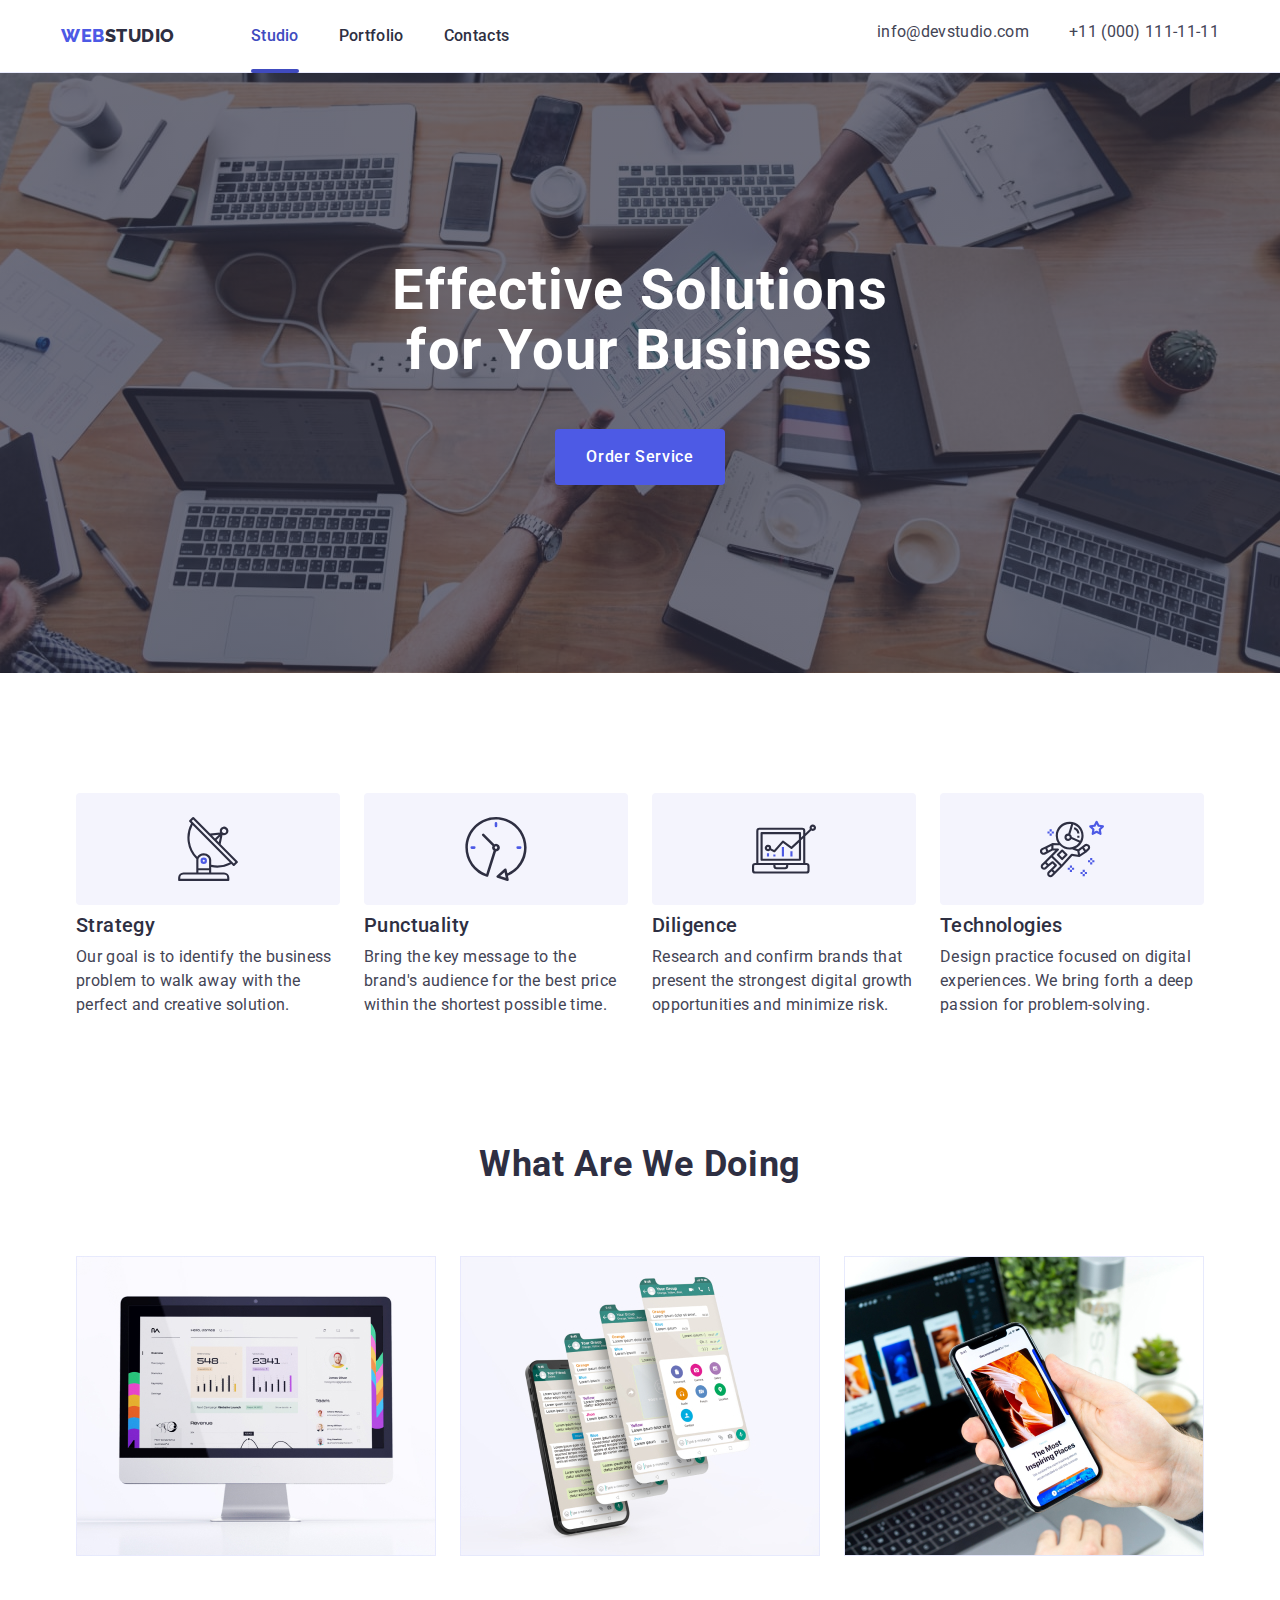
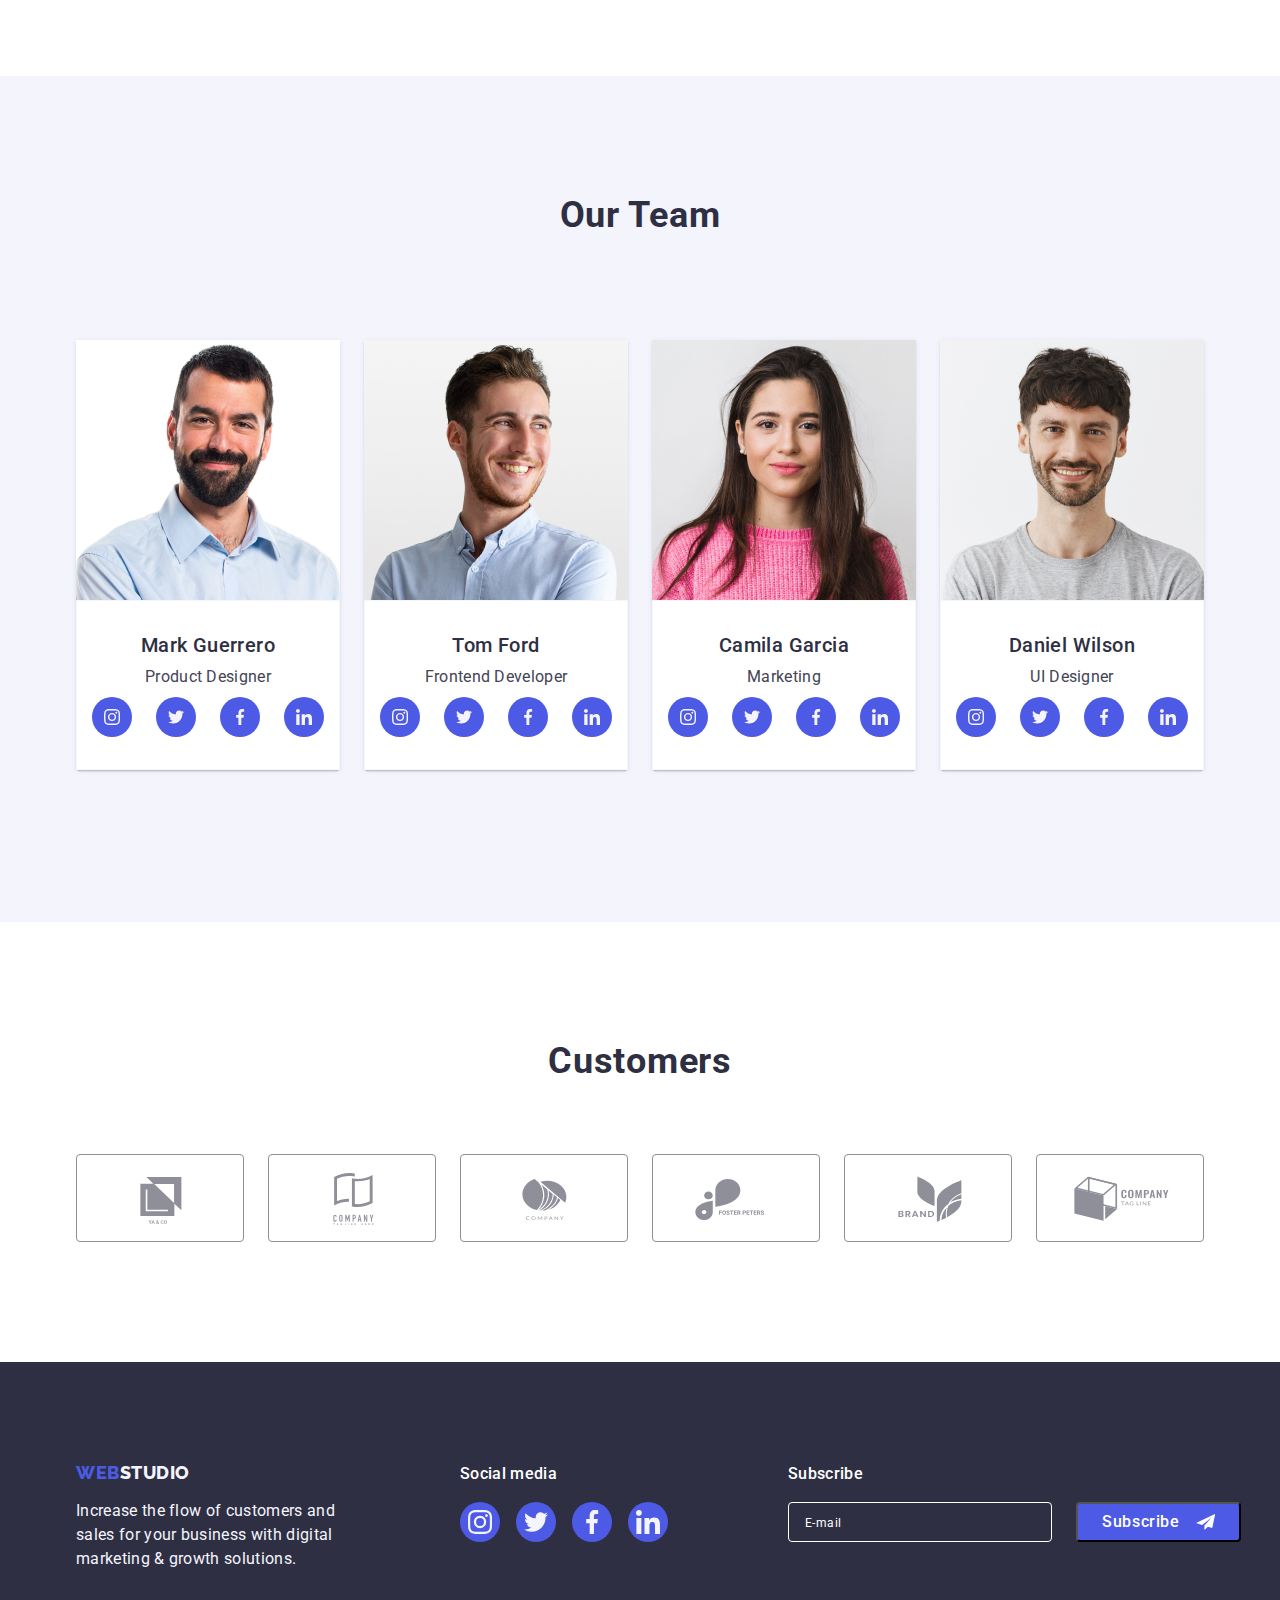
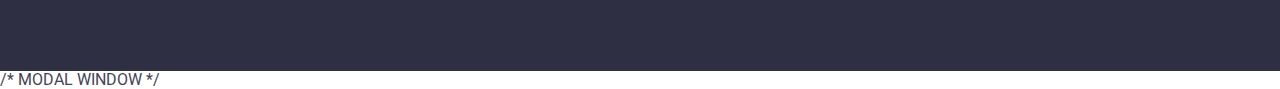
==== commit df1d76b2: "update" ====
--- a/index.html
+++ b/index.html
@@ -410,23 +410,28 @@
             </li>
           </ul>
         </div>
-        <p class="modal-footer-text">Subscribe</p>
-        <form class="modal-form-footer">
-          <label class="modal-form-field-footer">
+        <div class="modal-form-footer-container">
+          <p class="modal-footer-text">Subscribe</p>
+          <form class="modal-form-footer">
             <input
               type="email"
               name="user_email"
+              aria-label="email"
               class="modal-form-input-footer"
               placeholder="E-mail"
               required
             />
-          </label>
-          <button type="submit" class="modal-form-submit-footer">
-            Subscribe<svg class="modal-form-footer-icon" width="24" height="24">
-              <use href="./images/icons.svg#icon-Frame"></use>
-            </svg>
-          </button>
-        </form>
+            <button type="submit" class="modal-form-submit-footer">
+              Subscribe<svg
+                class="modal-form-footer-icon"
+                width="24"
+                height="24"
+              >
+                <use href="./images/icons.svg#icon-Frame"></use>
+              </svg>
+            </button>
+          </form>
+        </div>
       </div>
     </footer>
     /* MODAL WINDOW */
--- a/css/styles.css
+++ b/css/styles.css
@@ -427,29 +427,36 @@
   background-color: var(--color-green);
 }
 
+.modal-form-footer-container {
+  position: relative;
+}
 .modal-footer-text {
   font-weight: 500;
   font-size: 16px;
   line-height: 1.5;
   letter-spacing: 0.02em;
+  margin-bottom: 16px;
   color: var(--color-white);
 }
 
 .modal-form-footer {
+  position: absolute;
+  display: flex;
   width: 453px;
   height: 80px;
 }
 
-.modal-form-field-footer {
-  display: block;
-  width: 260px;
+.modal-form-input-footer {
+  display: block;
+  width: 100%;
   height: 40px;
+  padding-left: 16px;
   border: 1px solid var(--color-white);
   border-radius: 4px;
+  background-color: transparent;
 }
 
 .modal-form-input-footer::placeholder {
-  position: absolute;
   font-size: 12px;
   line-height: 2;
   letter-spacing: 0.04em;
@@ -457,7 +464,7 @@
   height: 24px;
   display: flex;
   align-items: center;
-  background-color: transparent;
+  color: var(--color-white);
 }
 
 .modal-form-submit-footer {
@@ -474,6 +481,8 @@
   padding-bottom: 8px;
   padding-right: 0;
   padding-left: 24px;
+  margin-left: 24px;
+  border-radius: 4px;
   background-color: var(--color-iris);
   color: var(--color-white);
 }
@@ -482,6 +491,7 @@
   width: 24px;
   height: 24px;
   margin-left: 16px;
+  margin-right: 24px;
 }
 
 /* MODAL WINDOW */
@@ -512,12 +522,12 @@
   transform: translate(-50%, -50%) scale(1);
   transition: transform var(--transition-duration-and-func);
   width: 408px;
-  height: 576px;
+  min-height: 576px;
   background-color: var(--color-dairy);
   border-radius: 4px;
   box-shadow: 0px 1px 1px rgba(0, 0, 0, 0.14), 0px 1px 3px rgba(0, 0, 0, 0.12),
     0px 2px 1px rgba(0, 0, 0, 0.2);
-  padding: 24px;
+  padding: 72px 24px 24px;
 }
 
 .modal-close-btn {
@@ -558,8 +568,6 @@
   text-align: center;
   letter-spacing: 0.02em;
   margin-bottom: 16px;
-  margin-left: auto;
-  margin-right: auto;
   color: var(--color-navy-blue-modal);
 }
 
@@ -569,7 +577,7 @@
 }
 
 .modal-form-field {
-  margin-bottom: 8px;
+  margin-bottom: 16px;
 }
 
 .modal-form-input-desc {
@@ -586,7 +594,6 @@
   line-height: 1.7;
   letter-spacing: 0.01em;
   margin-bottom: 4px;
-  color: var(--color-light-slate);
 }
 
 .modal-form-input {
@@ -634,6 +641,8 @@
   padding-left: 16px;
   padding-right: 16px;
   resize: none;
+  border: 1px solid rgba(46, 47, 66, 0.4);
+  border-radius: 4px;
   transition: border-color var(--transition-duration-and-func);
 }
 .modal-form-message::placeholder {
@@ -679,7 +688,6 @@
   font-size: 12px;
   line-height: 1.7;
   letter-spacing: 0.04em;
-  margin-bottom: 24px;
   color: var(--color-light-slate);
 }
 
@@ -698,8 +706,8 @@
   width: 169px;
   height: 56px;
   padding: 16px 32px;
-  gap: 10px;
-  margin: 0;
+  margin-top: 24px;
+  margin-bottom: 24px;
   cursor: pointer;
   border-color: var(--color-iris);
   background-color: var(--color-iris);
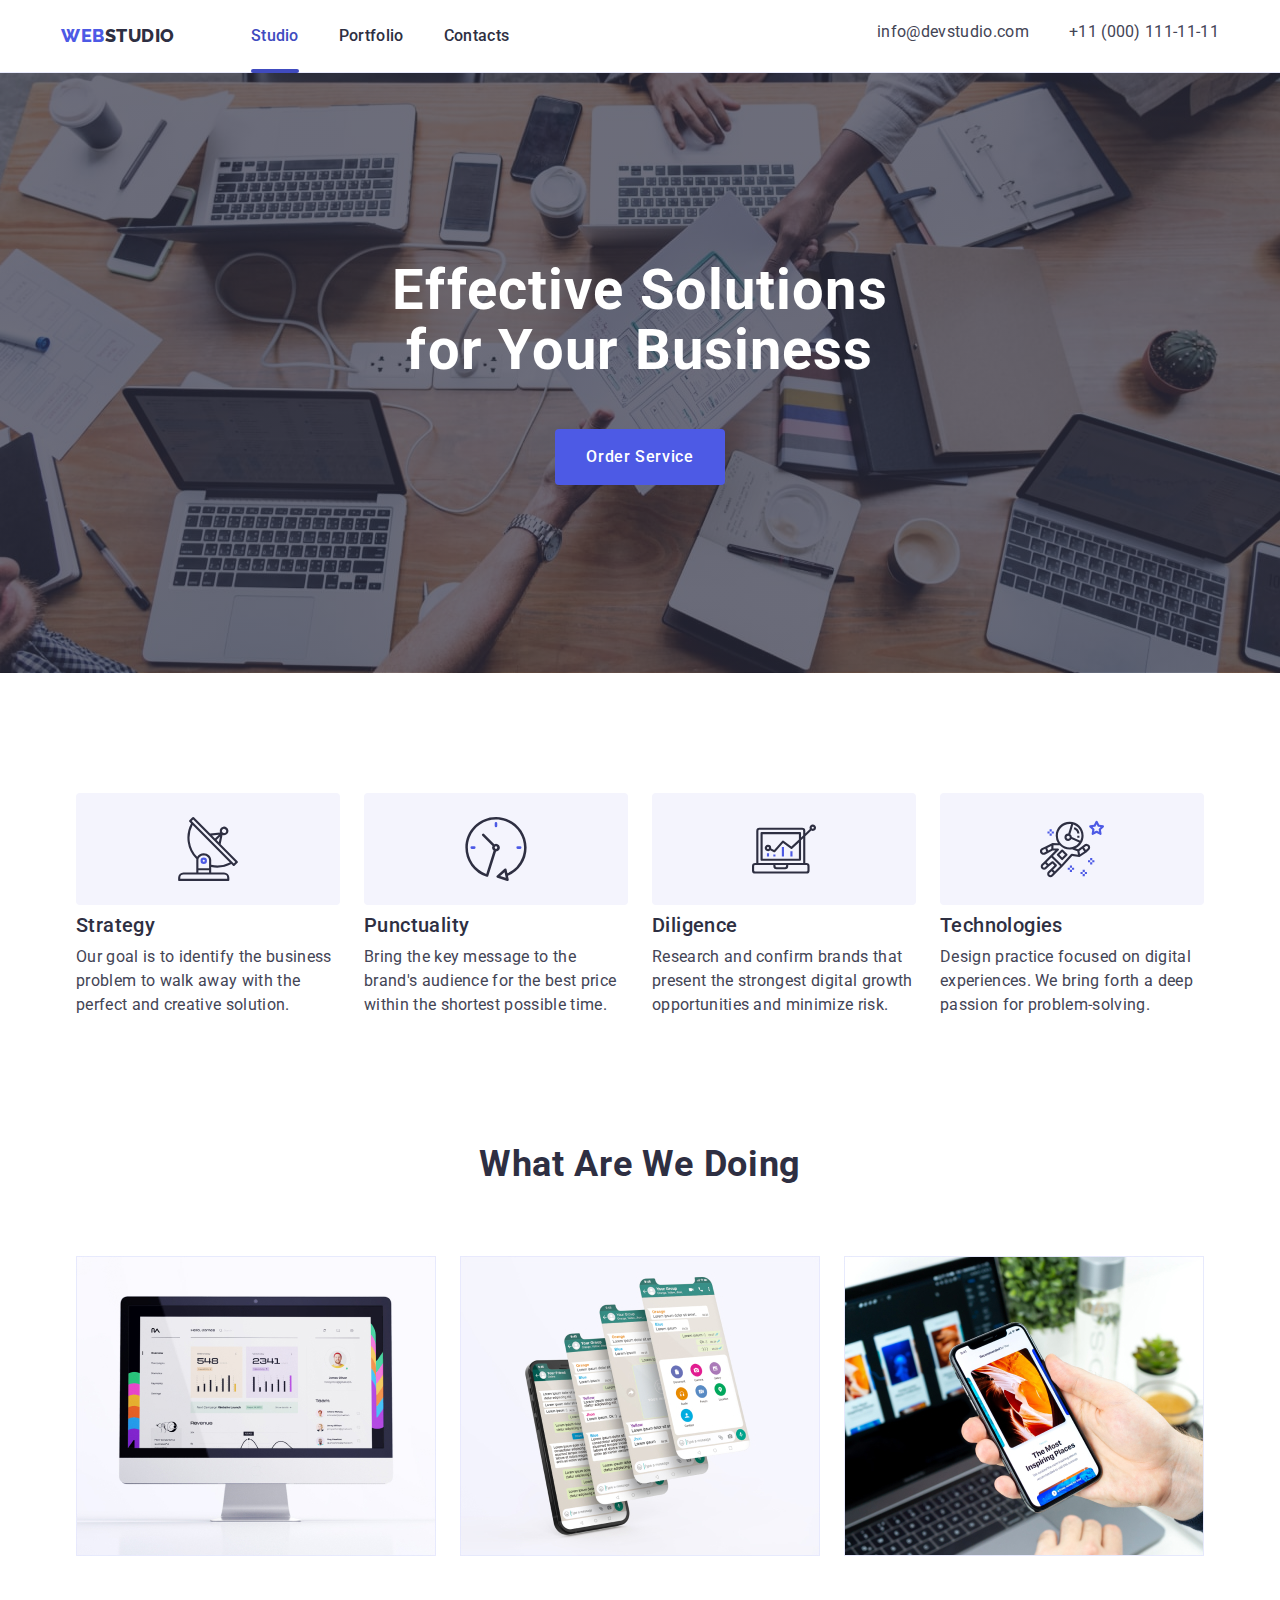
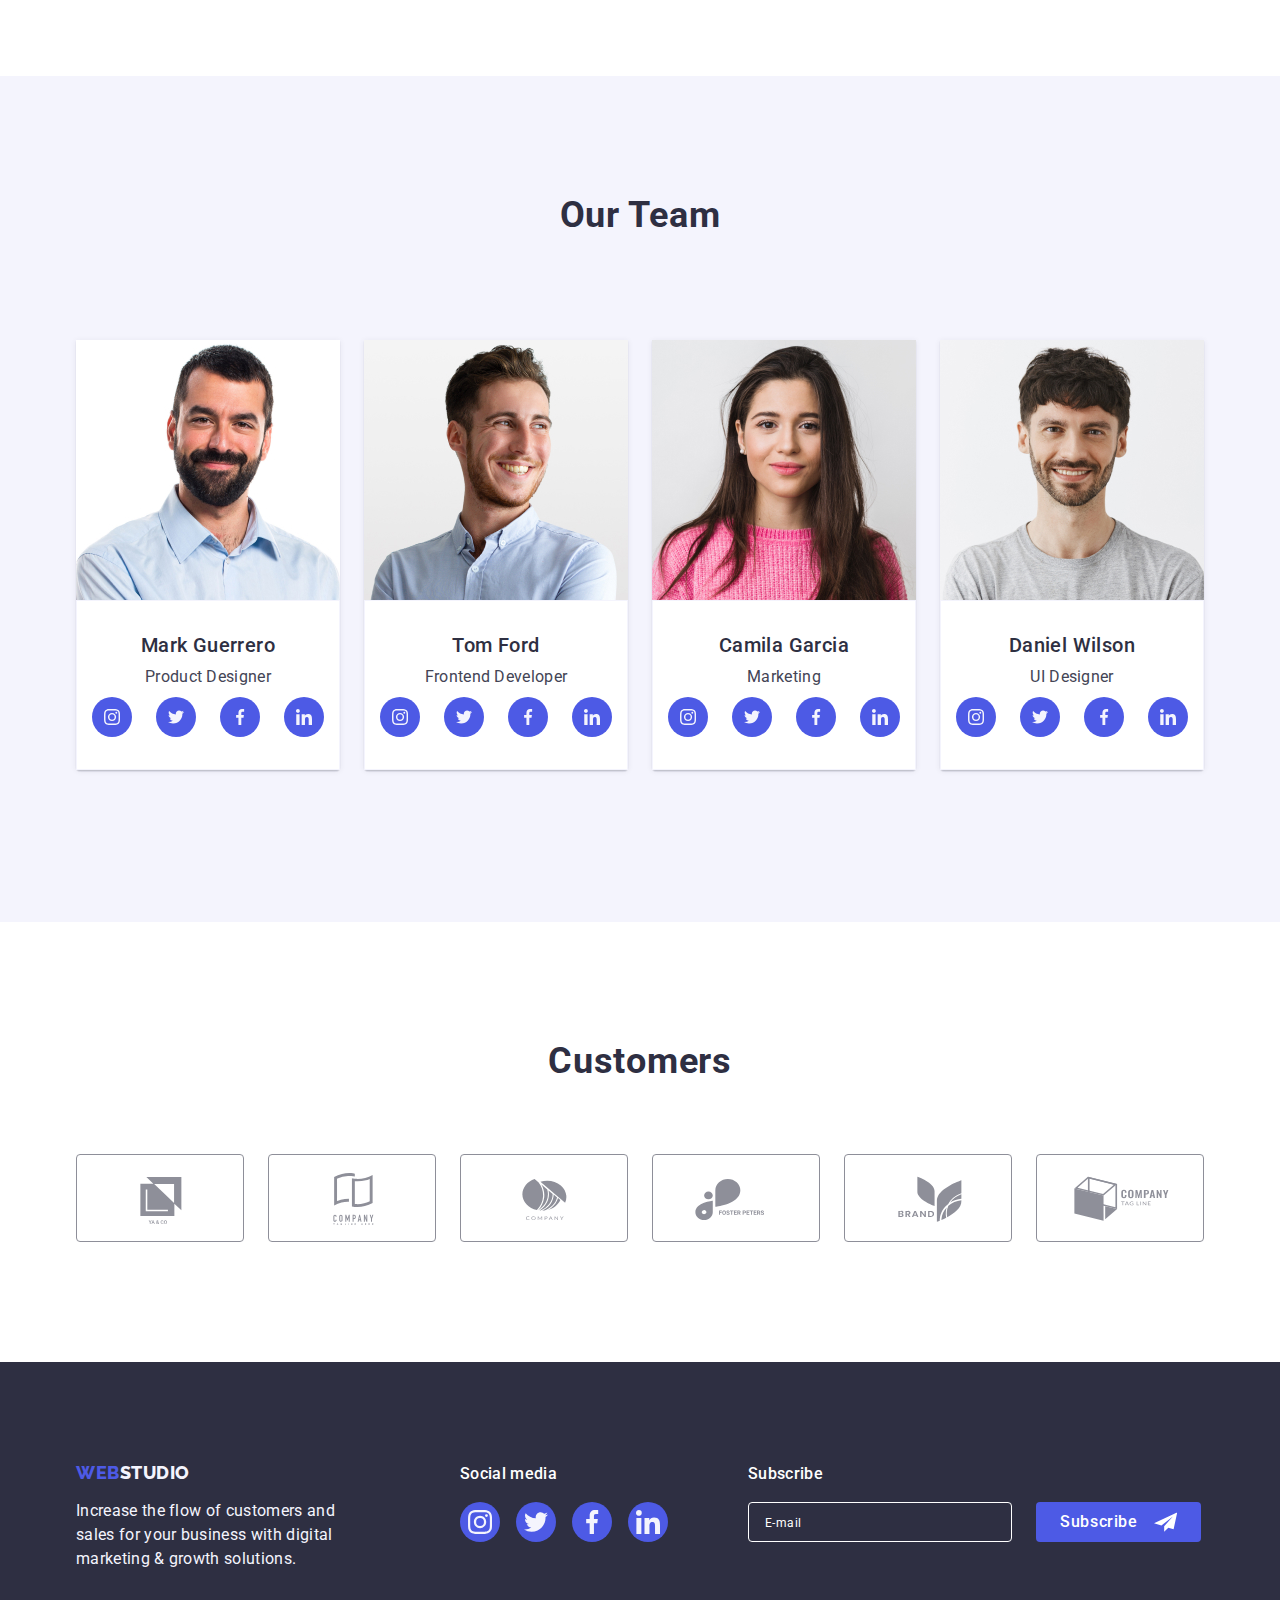
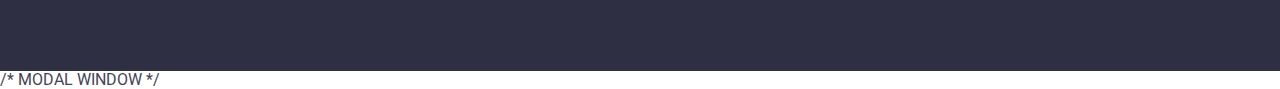
==== commit 6e21b8d4: "update" ====
--- a/index.html
+++ b/index.html
@@ -410,8 +410,8 @@
             </li>
           </ul>
         </div>
-        <div class="modal-form-footer-container">
-          <p class="modal-footer-text">Subscribe</p>
+        <div class="modal-form-footer-container"
+          ><p class="modal-footer-text">Subscribe</p>
           <form class="modal-form-footer">
             <input
               type="email"
@@ -429,9 +429,8 @@
               >
                 <use href="./images/icons.svg#icon-Frame"></use>
               </svg>
-            </button>
-          </form>
-        </div>
+            </button></form
+        ></div>
       </div>
     </footer>
     /* MODAL WINDOW */
@@ -487,7 +486,7 @@
                 <use href="./images/icons.svg#icon-email"></use></svg
             ></span>
           </label>
-          <label class="modal-form-field">
+          <label class="modal-form-comment">
             <span class="modal-form-input-desc size">Comment</span>
             <textarea
               name="user_message"
--- a/css/styles.css
+++ b/css/styles.css
@@ -380,6 +380,10 @@
   color: var(--color-iris);
 }
 
+.page-footer-logo {
+margin-right: 120px;
+}
+
 .footer-text {
   max-width: 264px;
   font-size: 16px;
@@ -396,7 +400,10 @@
 .page-footer {
   display: flex;
   align-items: baseline;
-  gap: 120px;
+}
+
+.page-social-offers {
+margin-right: 80px;
 }
 
 .footer-social-text {
@@ -427,7 +434,7 @@
   background-color: var(--color-green);
 }
 
-.modal-form-footer-container {
+.modal-form-footer-container{
   position: relative;
 }
 .modal-footer-text {
@@ -482,6 +489,7 @@
   padding-right: 0;
   padding-left: 24px;
   margin-left: 24px;
+  border: none;
   border-radius: 4px;
   background-color: var(--color-iris);
   color: var(--color-white);
@@ -577,7 +585,7 @@
 }
 
 .modal-form-field {
-  margin-bottom: 16px;
+  margin-bottom: 8px;
 }
 
 .modal-form-input-desc {
@@ -587,6 +595,10 @@
   letter-spacing: 0.04em;
   margin-bottom: 4px;
   color: var(--color-light-slate);
+}
+
+.modal-form-comment {
+  margin-bottom: 16px;
 }
 .modal-form-input-desc.size {
   display: block;
